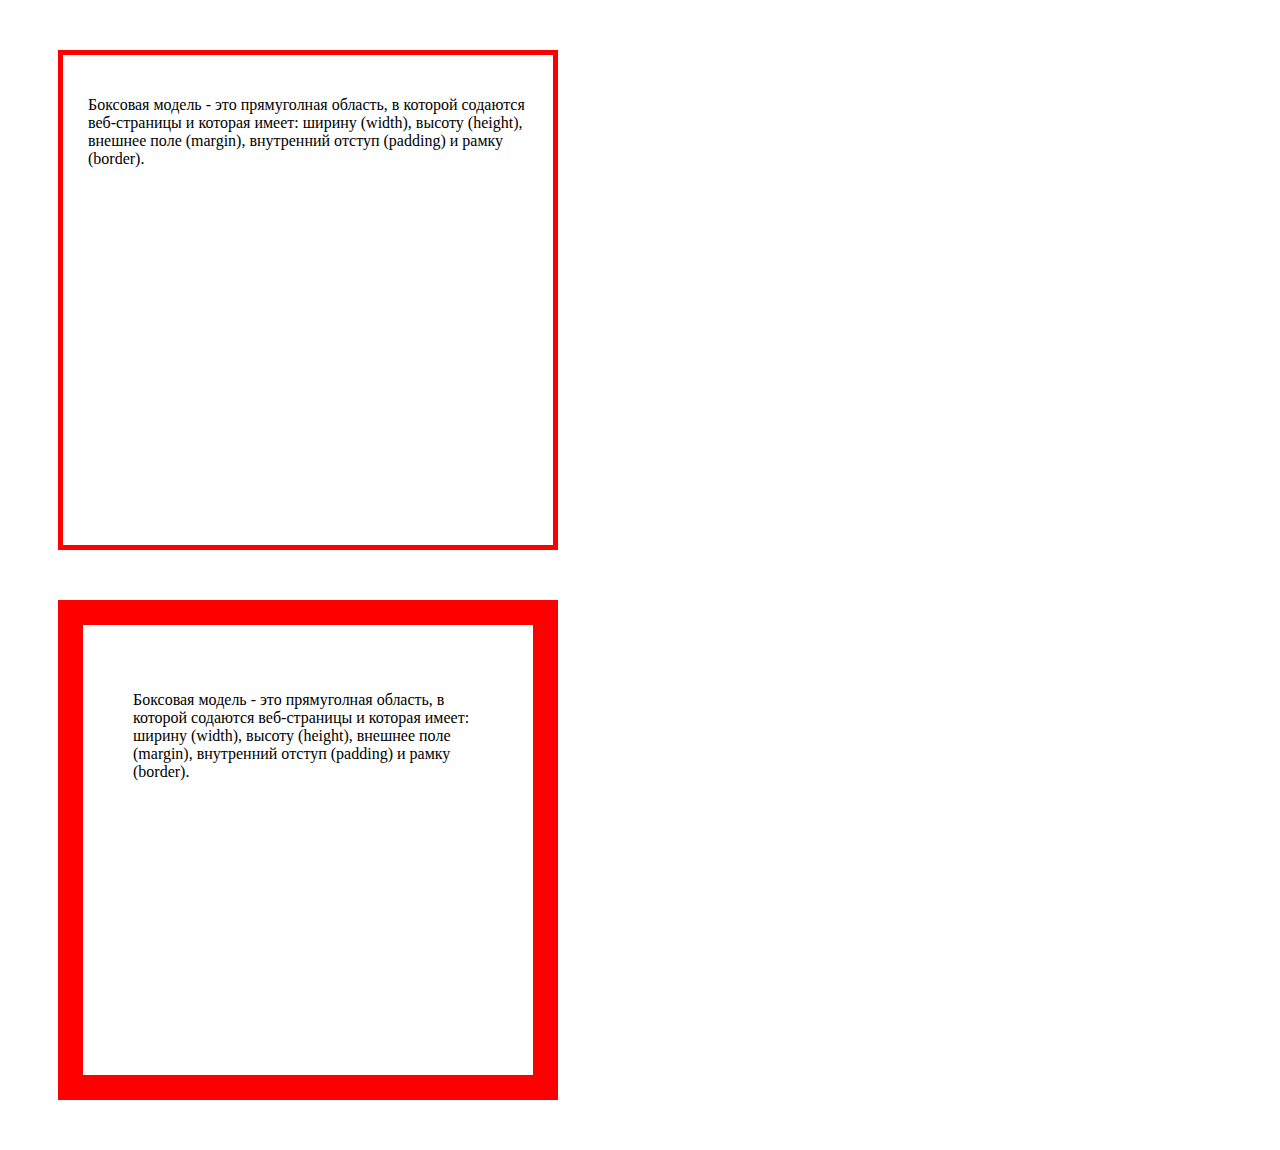
==== box_model_css.html @ 076615f6 "lesson 4" ====
<!DOCTYPE html>
<html lang="en">
<head>
	<meta charset="UTF-8">
	<meta name="description" content="здесь идет описание о чем страница. для каждой страницы разное">
	<meta name="keywords" content="здесь идую ключевые слова через запятую">
	<meta name="viewport" content="width=device-width, user-scalable=no, initial-scale=1.0, maximum-scale=1.0, minimum-scale=1.0">
	<title>box_model_css</title>
	<style>
		*{    /*все тэги - универсальный селектор*/
			
			box-sizing: border-box;  /*в дизайне все будет определяться шириной, главной всегда будет ширина*/

	}

		.box1{
			width: 500px;
			height: 500px;
			margin: 50px;
			padding: 25px;
			border: 5px solid red;


		}
		.box2{
			width: 500px;
			height: 500px;
			margin: 50px;
			padding: 50px;
			border: 25px solid red;


		}






	</style>


</head>
<body>

	<!-- .box1 -->
	<div class="box1">
		<p>Боксовая модель - это прямуголная область, в которой содаются веб-страницы  и которая имеет: 
				ширину (width), 
				высоту (height), 
				внешнее поле (margin),
				внутренний отступ (padding)
				и рамку (border).

			</p>




	</div>

	<div class="box2">
		<p>Боксовая модель - это прямуголная область, в которой содаются веб-страницы  и которая имеет: 
				ширину (width), 
				высоту (height), 
				внешнее поле (margin),
				внутренний отступ (padding)
				и рамку (border).

			</p>

	</div>

	
</body>
</html>
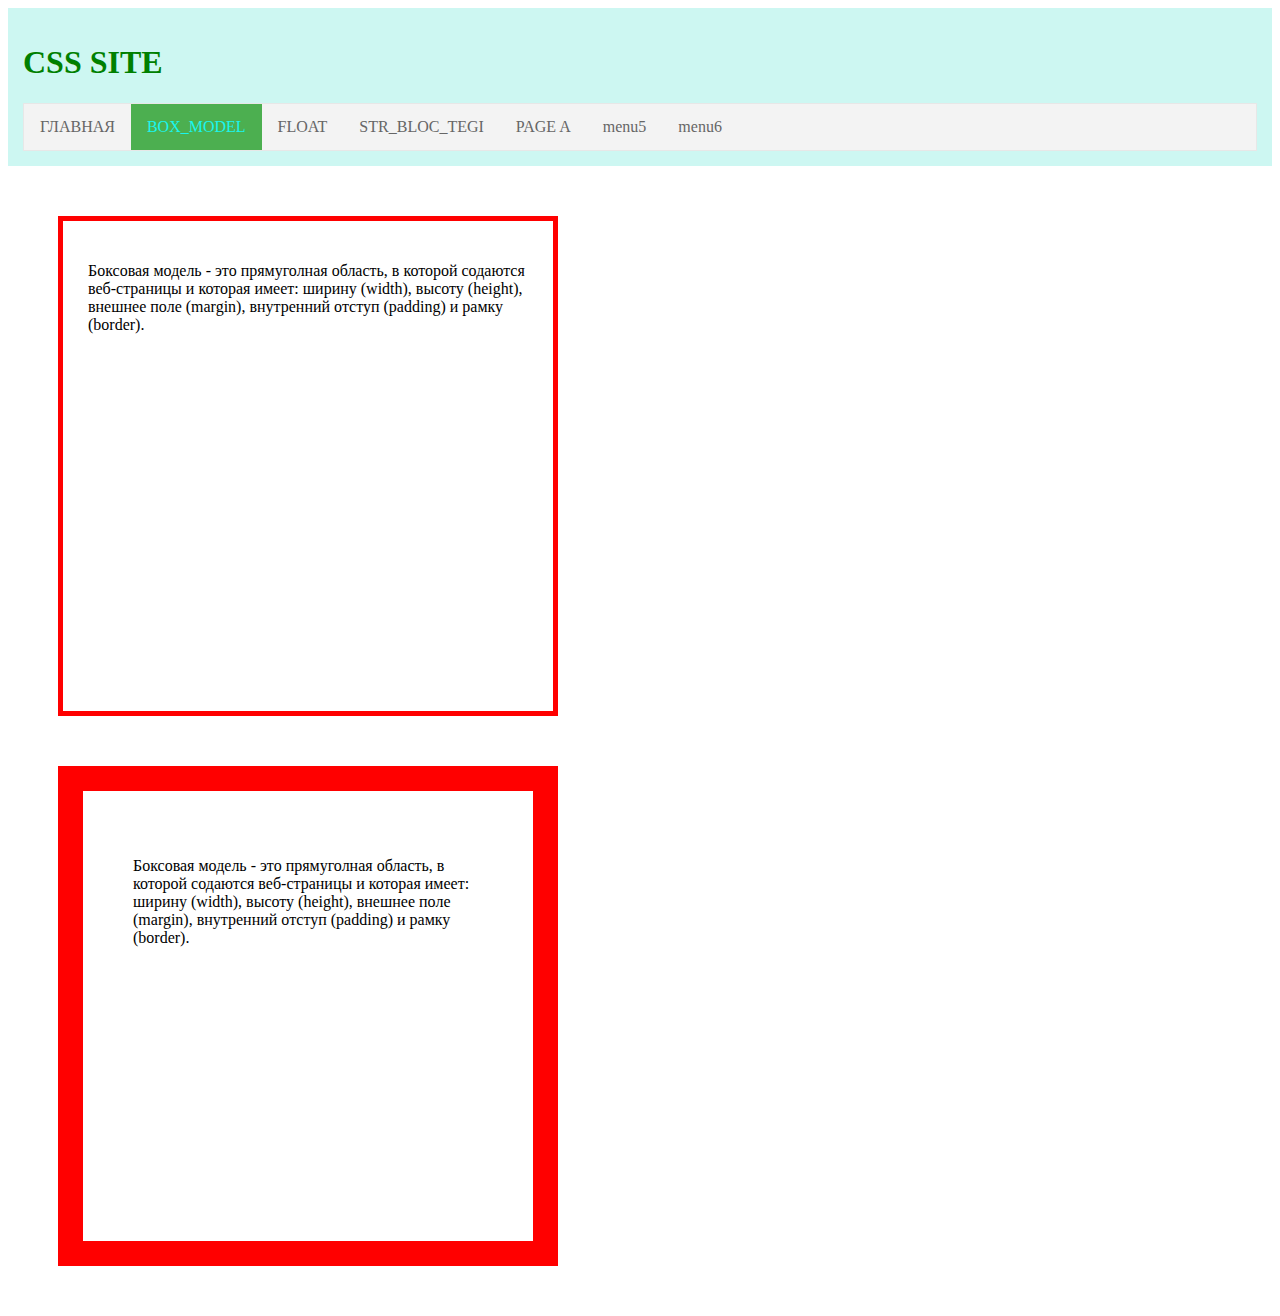
==== commit 64100898: "with menu Active Current" ====
--- a/box_model_css.html
+++ b/box_model_css.html
@@ -39,9 +39,29 @@
 
 	</style>
 
-
+<link rel="stylesheet" href="css/style.css">
 </head>
 <body>
+
+<header>
+
+
+
+
+		<!-- h1>a -->
+		<h1><a href="index.html"></a>CSS SITE</h1>
+		
+		<!-- ul.g_menu>li*6>a{menu$} -->
+		<ul class="g_menu">
+			<li><a  href="index.html">ГЛАВНАЯ</a></li>
+			<li><a class="active" href="box_model_css.html">BOX_MODEL</a></li>
+			<li><a href="float.html">FLOAT</a></li>
+			<li><a href="strochnie_blochnie_tegi.html">STR_BLOC_TEGI</a></li>
+			<li><a href="a/a.html">PAGE A</a></li>
+			<li><a href="">menu5</a></li>
+			<li><a href="">menu6</a></li>
+		</ul>
+</header>
 
 	<!-- .box1 -->
 	<div class="box1">
--- a/css/style.css
+++ b/css/style.css
@@ -0,0 +1,196 @@
+*{
+	box-sizing: border-box;  /*одинаковая ширина для всех боксов*/
+
+}
+
+main::after{ /*псевдо класс, который позволяет добавить в конец*/
+	clear: both;
+	display: block;
+	content: "";
+
+
+}
+
+/*navigation*/
+ul {
+    list-style-type: none;
+    margin: 0;
+    padding: 0;
+    overflow: hidden;
+    border: 1px solid #e7e7e7;
+    background-color: #f3f3f3;
+}
+
+li {
+    float: left;
+}
+
+li a {
+    display: block;
+    color: #666;
+    text-align: center;
+    padding: 14px 16px;
+    text-decoration: none;
+}
+
+li a:hover:not(.active) {
+    background-color: #C6C8CA;
+}
+
+li a.active {
+    color: #19F6EE;
+    background-color: #4CAF50;
+
+}
+
+/*end navigation
+*/
+
+[class*="col-"]{/*  вот так прописывается для всех классов, имя которых начинается на col*/
+	float: left;
+	padding: 15px;
+
+
+}
+header{
+
+	background-color: #CDF7F2;
+	color: green;
+	padding: 15px;
+
+}
+
+aside{
+	background: #F9C6F6;
+	color: #071688;
+	padding: 15px;
+	font-size: 12px;
+}
+
+
+[class*="col-"]{
+	width: 100%;
+
+}
+
+@media(min-width: 600px){
+	.col-m-1{
+		width: 8.333333333333333%;
+		 
+
+	}
+	.col-m-2{
+		width: 16.66666666666667%;
+		
+	}
+	.col-m-3{
+		width: 25%;
+		
+	}
+	.col-m-4{
+		width: 33.33333333333333%;
+		
+	}
+	.col-m-5{
+		width: 41.66666666666667%;
+		
+
+	}
+	.col-m-6{
+		width: 50%;
+		
+
+	}
+	.col-m-7{
+		width: 58.33333333333333%;
+		
+
+	}
+	.col-m-8{
+		width: 66.66666666666666%;
+		
+
+	}
+	.col-m-9{
+		width: 75%;
+		
+
+	}
+	.col-m-10{
+		width: 83.33333333333333%;
+		
+
+	}
+	.col-m-11{
+		width: 91.66666666666666%;
+		
+
+	}
+	.col-m-12{
+		width: 100%;
+		
+	}
+
+}
+
+@media(min-width: 768px){
+	.col-1{
+		width: 8.333333333333333%;
+		 
+
+	}
+	.col-2{
+		width: 16.66666666666667%;
+		
+	}
+	.col-3{
+		width: 25%;
+		
+	}
+	.col-4{
+		width: 33.33333333333333%;
+		
+	}
+	.col-5{
+		width: 41.66666666666667%;
+		
+
+	}
+	.col-6{
+		width: 50%;
+		
+
+	}
+	.col-7{
+		width: 58.33333333333333%;
+		
+
+	}
+	.col-8{
+		width: 66.66666666666666%;
+		
+
+	}
+	.col-9{
+		width: 75%;
+		
+
+	}
+	.col-10{
+		width: 83.33333333333333%;
+		
+
+	}
+	.col-11{
+		width: 91.66666666666666%;
+		
+
+	}
+	.col-12{
+		width: 100%;
+		
+	}
+
+}
+
+
